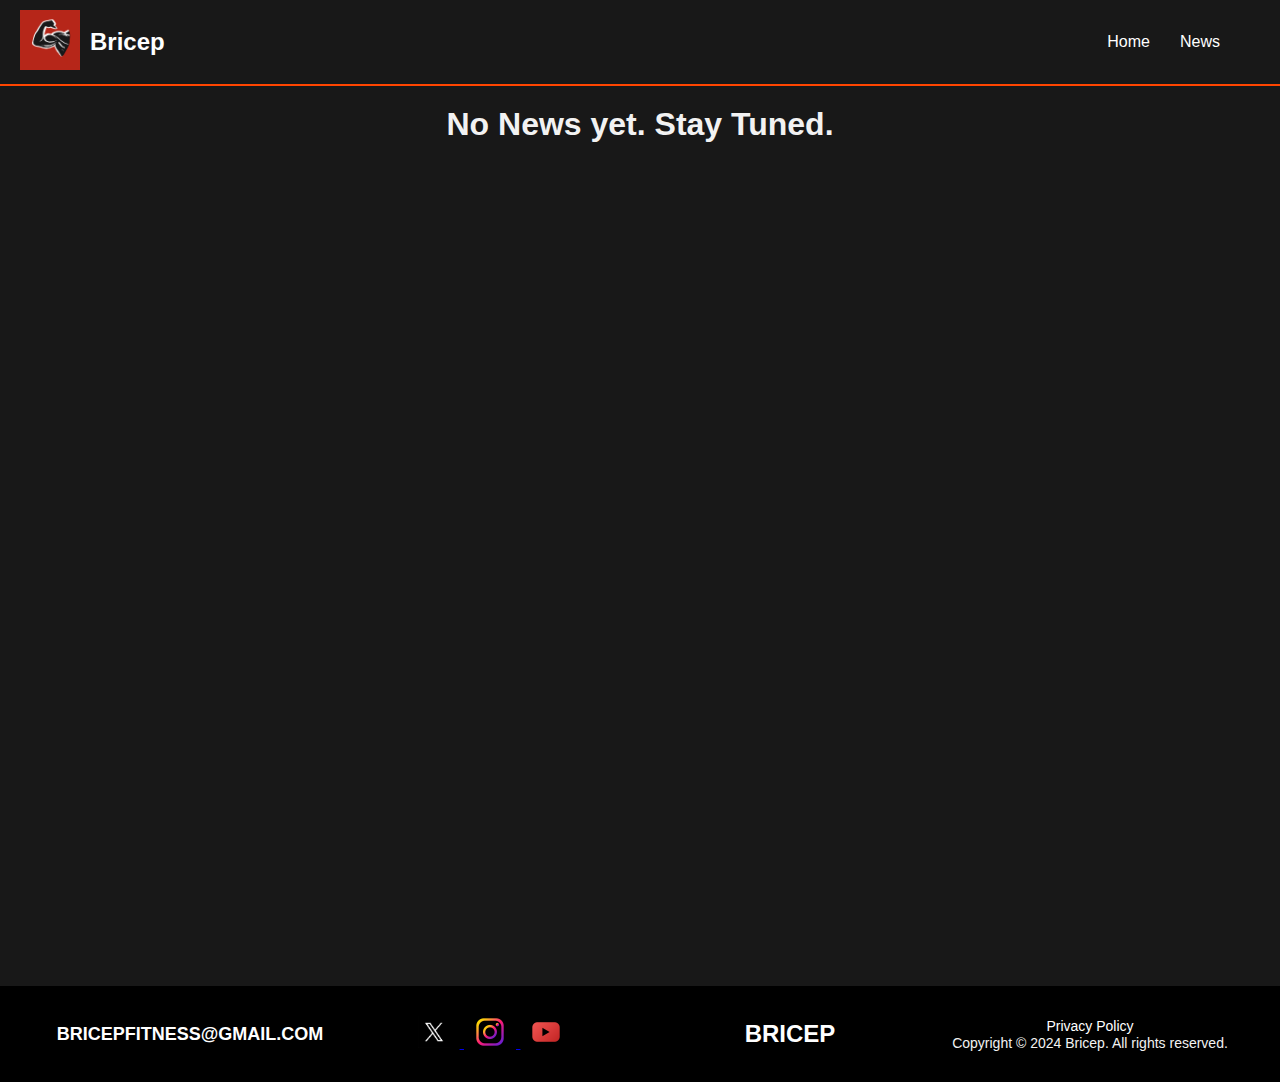
==== news.html @ 66114c31 "First commit" ====
<!DOCTYPE html>
<html lang="en">

<head>
    <meta charset="UTF-8">
    <meta name="viewport" content="width=device-width, initial-scale=1.0">
    <title>Bricep News</title>
    <link rel="stylesheet" href="styles.css">
</head>

<body>
    <nav class="navbar">
        <div class="navbar-container">
            <div class="logo-app-name">
                <div class="logo">
                    <a href="index.html"><img src="Logo-2.png" alt="Bricep Logo"></a>
                </div>

                <div class="app-name">
                    <a href="index.html">Bricep</a>
                </div>
            </div>

            <!-- Navigation Links -->
            <div class="nav-links">
                <ul>
                    <li><a href="index.html">Home</a></li>
                    <li><a href="news.html">News</a></li>
                </ul>
            </div>
        </div>
    </nav>

    <div class="container">
        <!-- Page Content -->
        <div class="news-section">
            <h1>No News yet. Stay Tuned.</h1>
        </div>
    </div>

    <footer>
        <div class="footer-container">
            <div class="footer-contact">
                <a href="mailto:bricepfitness@gmail.com">BRICEPFITNESS@GMAIL.COM</a>
            </div>
            <div class="footer-social">
                <a href="https://x.com/bricep_fitness" target="_blank">
                    <img src="x_icon.avif" alt="X">
                </a>
                <a href="https://www.instagram.com/bricep_fitness/" target="_blank">
                    <img src="instagram_icon.png" alt="Instagram">
                </a>
                <a href="https://www.youtube.com/@Bricep-p9x" target="_blank">
                    <img src="youtube_icon.png" alt="YouTube">
                </a>
            </div>
            <div class="footer-challenge">
                <h3>BRICEP</h3>
            </div>
            <div class="footer-legal">
                <a href="https://www.privacypolicies.com/live/724962c1-6fd9-4aad-9490-e2d5f2d3b46f">Privacy
                    Policy</a>
                <p>Copyright © 2024 Bricep. All rights reserved.</p>
            </div>
        </div>
    </footer>
    </div>

</body>

</html>
---- styles.css ----
* {
	margin: 0;
	padding: 0;
	box-sizing: border-box;
	font-family: 'Montserrat', sans-serif;
}

body {
	font-family: 'Montserrat', sans-serif;
	background-color: #181818;
}

h1,
h2 {
	font-family: 'Montserrat', sans-serif;
	font-weight: 700; /* Bold weight */
	color: #f2f2f2;
}

#showcase {
	display: flex;
	flex-direction: column;
	justify-content: center;
	align-items: evenly;
	text-align: center;
	padding: 50px 20px;
	background-color: #181818;
	min-height: 100vh; /* Ensures it covers the full height */
}

#showcase h1 {
	font-size: 48px;
	margin-bottom: 50px;
	font-weight: bold;
	color: #f2f2f2;
}

p {
	font-family: 'Montserrat', sans-serif;
	font-weight: 400; /* Regular weight */
	color: #f2f2f2;
}

.container {
	display: flex;
	justify-content: space-evenly;
	align-items: center;
	flex-wrap: wrap;
}

.app-section {
	text-align: center;
}

.app-section img {
	width: 250px;
	height: auto;
	margin-bottom: 20px;
}

.app-section h2 {
	font-size: 24px;
	margin-bottom: 10px;
	color: #b80004;
}

.app-section p {
	font-size: 16px;
	color: #ffffff;
	width: 200px;
	margin: 0 auto;
}

.app-section img {
	height: auto;
	margin-bottom: 20px;
	transition: transform 0.3s ease-in-out;
}

/* Center image larger for 3D effect */
.app-section:nth-child(2) img {
	width: 280px; /* Larger size for center image */
}

/* Smaller size for side images */
.app-section:nth-child(1) img,
.app-section:nth-child(3) img {
	width: 220px; /* Smaller size for left and right images */
}

/* Optional: Adding a hover effect to enhance the 3D feel */
.app-section img:hover {
	transform: scale(1.05); /* Slight zoom on hover */
}

/* Mobile responsive adjustments */
@media (max-width: 768px) {
	.container {
		flex-direction: column;
		gap: 30px;
	}

	.app-section img {
		width: 200px;
	}

	#showcase h1 {
		font-size: 36px;
	}
}

/* Download Section Styling */
.download-section {
	text-align: center;
	padding: 20px;
	background-color: #181818; /* Dark background to match your theme */
	border-radius: 10px;
	margin-top: 20px;
}

/* App Store and Google Play button styling */
.store-link {
	display: inline-block;
	text-align: center;
	margin: 0 20px; /* Space between the buttons */
	text-decoration: none;
	color: white; /* Text color */
}

.store-link img {
	width: 150px; /* Adjust size of the store logos */
	height: auto;
	transition: transform 0.3s ease-in-out; /* Smooth transition effect */
}

/* Hover effect for images */
.store-link img:hover {
	transform: scale(1.1); /* Slight zoom-in effect on hover */
}

/* Rating styling */
.store-link p {
	margin-top: 10px;
	font-size: 18px;
	color: #f2f2f2; /* Light text color for ratings */
	font-weight: bold;
}

/* Total downloads text styling */
.download-stats {
	margin-top: 20px;
	font-size: 20px;
	color: #f2f2f2;
	font-weight: bold;
}

/* Responsive for smaller screens */
@media (max-width: 768px) {
	.store-link img {
		width: 120px; /* Make store logos smaller on mobile */
	}
	.download-section {
		padding: 15px;
	}
	.download-stats {
		font-size: 18px;
	}
}

footer {
	background-color: #000;
	padding: 20px 0;
	color: #fff;
	text-align: center;
}

.footer-container {
	display: flex;
	justify-content: space-between;
	align-items: center;
	max-width: 1200px;
	margin: 0 auto;
	flex-wrap: wrap;
	margin-top: auto;
}

.footer-contact,
.footer-social,
.footer-challenge,
.footer-legal {
	flex: 1;
	margin: 10px 0;
}

.footer-contact a,
.footer-legal a {
	color: #fff;
	text-decoration: none;
	font-size: 18px;
	font-weight: bold;
}

.footer-social a img {
	width: 32px;
	margin: 0 10px;
}

.footer-challenge h3 {
	font-family: 'Montserrat', sans-serif;
	font-size: 24px;
	font-weight: bold;
}

.footer-legal p {
	font-size: 14px;
}

.footer-legal a {
	font-size: 14px;
	font-weight: normal;
}

@media (max-width: 768px) {
	.footer-container {
		flex-direction: column;
		text-align: center;
	}
}

/* Navbar Styles */
.navbar {
	background-color: #181818; /* Dark background */
	padding: 10px 20px;
	top: 0;
	width: 100%;
	z-index: 100;
	display: flex;
	border-bottom: 2px solid #ff4500;
	align-items: center;
	justify-content: space-between;
}

.navbar-container {
	display: flex;
	align-items: center;
	justify-content: flex-start;
	width: 100%;
	max-width: 1200px; /* Width limit for large screens */
}

/* Logo and App Name Container */
.logo-app-name {
	display: flex;
	align-items: center;
	justify-content: flex-start; /* Aligns logo and app name to the left */
	flex: 1; /* Takes up space to push nav links to center */
}

/* Logo Styles */
.logo img {
	width: 60px; /* Adjust logo size */
	height: auto;
}

.app-name a {
	color: #ffffff;
	font-size: 24px;
	font-weight: bold;
	text-decoration: none;
	margin-left: 10px;
}

/* Navigation Links */
.nav-links {
	flex: 0; /* Set flex to 0 to avoid extra space */
	display: flex;
	justify-content: flex-start; /* Align the navigation links to the left */
	margin-left: 40px; /* Add margin-left to create space between logo and links */
}

.nav-links ul {
	list-style: none;
	display: flex;
	align-items: center;
	justify-content: center;
}

.nav-links li {
	margin-left: 30px; /* Adjust this value for spacing between the links */
}

.nav-links a {
	color: #ffffff;
	text-decoration: none;
	font-size: 16px;
	font-weight: 500;
	position: relative;
	padding: 5px 0;
}

/* Hover effect for navigation links */
.nav-links a:hover::after {
	content: '';
	position: absolute;
	left: 0;
	bottom: -5px;
	width: 100%;
	height: 2px;
	background-color: #ff4500; /* Accent color for hover underline */
}

/* Sticky Nav */
.navbar.sticky {
	position: fixed;
	top: 0;
	width: 100%;
}

/* Responsive for smaller screens */
@media (max-width: 768px) {
	.nav-links ul {
		flex-direction: row;
		margin-top: 10px;
	}

	.nav-links li {
		margin-left: 0;
		margin-bottom: 15px;
		margin-right: 15px;
	}

	.app-name a {
		font-size: 20px;
	}
}

/* News Section */
.news-section {
	text-align: center; /* Center align section title */
	min-height: 100vh;
	padding: 20px 0;
}

.news-grid {
	display: grid;
	grid-template-columns: repeat(2, 1fr); /* Two columns */
	gap: 20px; /* Space between articles */
	justify-items: center; /* Center items in grid */
}

.news-article {
	position: relative;
	overflow: hidden;
	border-radius: 8px;
	transition: transform 0.3s;
	width: 80%; /* Reduced width for articles */
	max-width: 400px; /* Maximum width for larger screens */
	height: 250px; /* Increased height for articles */
}

.article-image {
	width: 100%;
	height: 100%; /* Use full height of the article */
	object-fit: cover;
	border-radius: 8px;
}

.article-overlay {
	position: absolute;
	bottom: 0;
	left: 0;
	right: 0;
	color: white;
	display: flex;
	justify-content: center;
	padding: 15px;
	text-align: center;
}

.article-overlay h2 {
	font-size: 1.25em;
	margin: 0;
}

.news-article:hover {
	transform: scale(1.05);
}

/* Different widths for articles */
.news-article:nth-child(odd) {
	grid-column: span 1; /* First article takes 1 column */
}

.news-article:nth-child(even) {
	grid-column: span 2; /* Second article takes 2 columns */
}
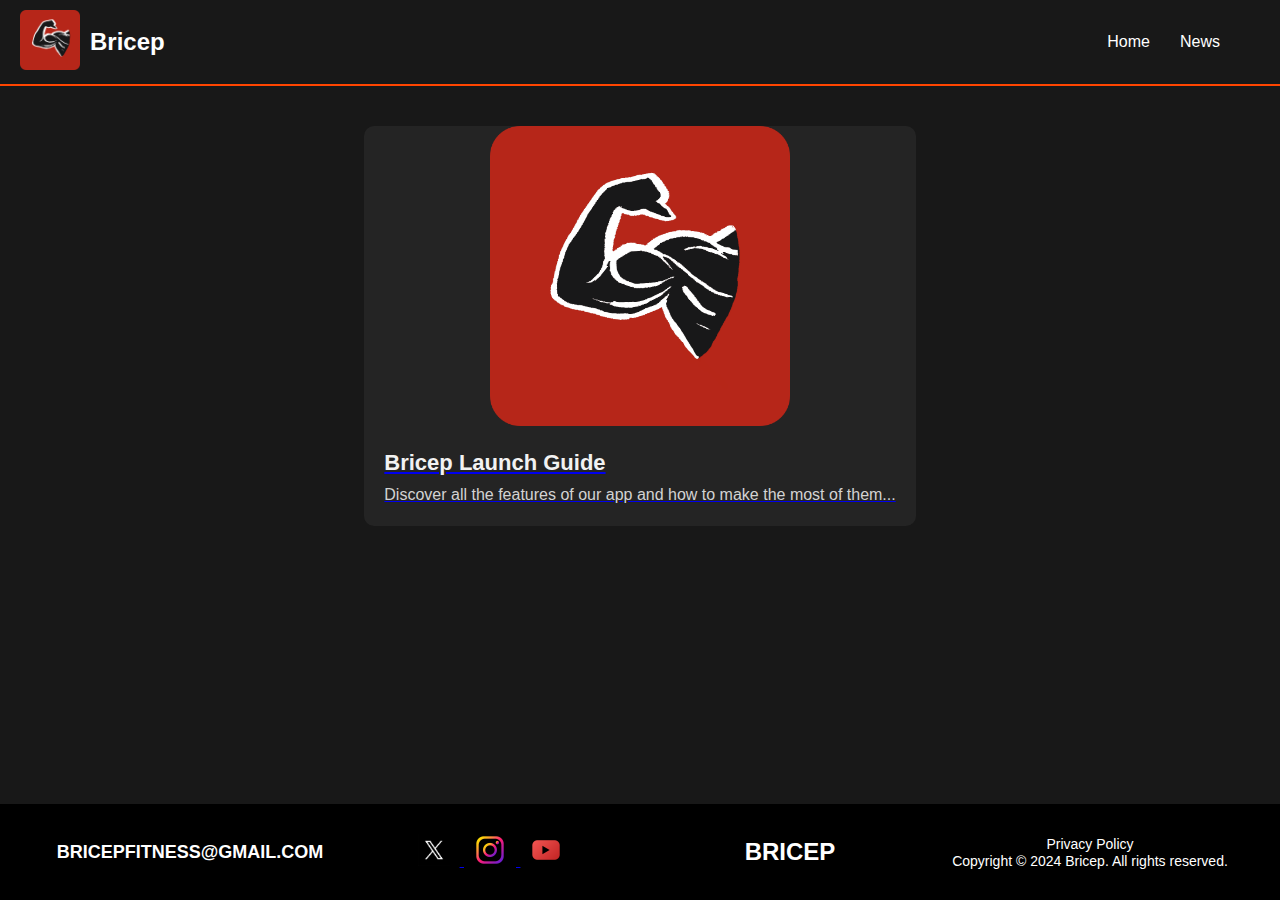
==== commit 3b271f66: "Bricep Launch" ====
--- a/news.html
+++ b/news.html
@@ -5,7 +5,7 @@
     <meta charset="UTF-8">
     <meta name="viewport" content="width=device-width, initial-scale=1.0">
     <title>Bricep News</title>
-    <link rel="stylesheet" href="styles.css">
+    <link rel="stylesheet" href="news-styles.css">
 </head>
 
 <body>
@@ -31,12 +31,24 @@
         </div>
     </nav>
 
-    <div class="container">
-        <!-- Page Content -->
-        <div class="news-section">
-            <h1>No News yet. Stay Tuned.</h1>
+    <!-- News Section -->
+    <section class="news-section">
+        <div class="news-container">
+            <div class="news-grid">
+                <!-- Article 1 -->
+                <div class="news-card">
+                    <a href="launch-guide/launch_guide.html">
+                        <img src="Logo-2.png" alt="Bricep Launch">
+                        <div class="news-card-content">
+                            <h2>Bricep Launch Guide</h2>
+                            <p>Discover all the features of our app and how to make the most of them...</p>
+                        </div>
+                    </a>
+                </div>
+                <!-- Add more articles as needed -->
+            </div>
         </div>
-    </div>
+    </section>
 
     <footer>
         <div class="footer-container">
--- a/news-styles.css
+++ b/news-styles.css
@@ -0,0 +1,372 @@
+* {
+	margin: 0;
+	padding: 0;
+	box-sizing: border-box;
+	font-family: 'Montserrat', sans-serif;
+}
+
+body {
+	font-family: 'Montserrat', sans-serif;
+	background-color: #181818;
+	display: flex;
+	flex-direction: column;
+	min-height: 100vh;
+	background-color: #181818;
+	color: #fff;
+}
+
+h1,
+h2 {
+	font-family: 'Montserrat', sans-serif;
+	font-weight: 700; /* Bold weight */
+	color: #f2f2f2;
+}
+
+/* Download Section Styling */
+.download-section {
+	text-align: center;
+	padding: 20px;
+	background-color: #181818; /* Dark background to match your theme */
+	border-radius: 10px;
+	margin-top: 20px;
+}
+
+/* App Store and Google Play button styling */
+.store-link {
+	display: inline-block;
+	text-align: center;
+	margin: 0 20px; /* Space between the buttons */
+	text-decoration: none;
+	color: white; /* Text color */
+}
+
+.store-link img {
+	width: 150px; /* Adjust size of the store logos */
+	height: auto;
+	transition: transform 0.3s ease-in-out; /* Smooth transition effect */
+}
+
+/* Hover effect for images */
+.store-link img:hover {
+	transform: scale(1.1); /* Slight zoom-in effect on hover */
+}
+
+/* Rating styling */
+.store-link p {
+	margin-top: 10px;
+	font-size: 18px;
+	color: #f2f2f2; /* Light text color for ratings */
+	font-weight: bold;
+}
+
+/* Total downloads text styling */
+.download-stats {
+	margin-top: 20px;
+	font-size: 20px;
+	color: #f2f2f2;
+	font-weight: bold;
+}
+
+/* Responsive for smaller screens */
+@media (max-width: 768px) {
+	.store-link img {
+		width: 120px; /* Make store logos smaller on mobile */
+	}
+	.download-section {
+		padding: 15px;
+	}
+	.download-stats {
+		font-size: 18px;
+	}
+}
+
+footer {
+	background-color: #000;
+	padding: 20px 0;
+	color: #fff;
+	text-align: center;
+}
+
+.footer-container {
+	display: flex;
+	justify-content: space-between;
+	align-items: center;
+	max-width: 1200px;
+	margin: 0 auto;
+	flex-wrap: wrap;
+	margin-top: auto;
+}
+
+.footer-contact,
+.footer-social,
+.footer-challenge,
+.footer-legal {
+	flex: 1;
+	margin: 10px 0;
+}
+
+.footer-contact a,
+.footer-legal a {
+	color: #fff;
+	text-decoration: none;
+	font-size: 18px;
+	font-weight: bold;
+}
+
+.footer-social a img {
+	width: 32px;
+	margin: 0 10px;
+}
+
+.footer-challenge h3 {
+	font-family: 'Montserrat', sans-serif;
+	font-size: 24px;
+	font-weight: bold;
+}
+
+.footer-legal p {
+	font-size: 14px;
+}
+
+.footer-legal a {
+	font-size: 14px;
+	font-weight: normal;
+}
+
+@media (max-width: 768px) {
+	.footer-container {
+		flex-direction: column;
+		text-align: center;
+	}
+}
+
+/* Navbar Styles */
+.navbar {
+	background-color: #181818; /* Dark background */
+	padding: 10px 20px;
+	top: 0;
+	width: 100%;
+	z-index: 100;
+	display: flex;
+	border-bottom: 2px solid #ff4500;
+	align-items: center;
+	justify-content: space-between;
+}
+
+.navbar-container {
+	display: flex;
+	align-items: center;
+	justify-content: flex-start;
+	width: 100%;
+	max-width: 1200px; /* Width limit for large screens */
+}
+
+/* Logo and App Name Container */
+.logo-app-name {
+	display: flex;
+	align-items: center;
+	justify-content: flex-start; /* Aligns logo and app name to the left */
+	flex: 1; /* Takes up space to push nav links to center */
+}
+
+/* Logo Styles */
+.logo img {
+	width: 60px; /* Adjust logo size */
+	height: auto;
+}
+
+.app-name a {
+	color: #ffffff;
+	font-size: 24px;
+	font-weight: bold;
+	text-decoration: none;
+	margin-left: 10px;
+}
+
+/* Navigation Links */
+.nav-links {
+	flex: 0; /* Set flex to 0 to avoid extra space */
+	display: flex;
+	justify-content: flex-start; /* Align the navigation links to the left */
+	margin-left: 40px; /* Add margin-left to create space between logo and links */
+}
+
+.nav-links ul {
+	list-style: none;
+	display: flex;
+	align-items: center;
+	justify-content: center;
+}
+
+.nav-links li {
+	margin-left: 30px; /* Adjust this value for spacing between the links */
+}
+
+.nav-links a {
+	color: #ffffff;
+	text-decoration: none;
+	font-size: 16px;
+	font-weight: 500;
+	position: relative;
+	padding: 5px 0;
+}
+
+/* Hover effect for navigation links */
+.nav-links a:hover::after {
+	content: '';
+	position: absolute;
+	left: 0;
+	bottom: -5px;
+	width: 100%;
+	height: 2px;
+	background-color: #ff4500; /* Accent color for hover underline */
+}
+
+/* Sticky Nav */
+.navbar.sticky {
+	position: fixed;
+	top: 0;
+	width: 100%;
+}
+
+/* Responsive for smaller screens */
+@media (max-width: 768px) {
+	.nav-links ul {
+		flex-direction: row;
+		margin-top: 10px;
+	}
+
+	.nav-links li {
+		margin-left: 0;
+		margin-bottom: 15px;
+		margin-right: 15px;
+	}
+
+	.app-name a {
+		font-size: 20px;
+	}
+}
+
+/* News Section */
+.news-section {
+	padding: 40px 20px;
+	max-width: 1200px;
+	margin: 0 auto;
+	flex-grow: 1;
+}
+
+.news-container h1 {
+	text-align: center;
+	font-size: 36px;
+	color: #ff4500;
+	margin-bottom: 40px;
+}
+
+.news-grid {
+	display: grid;
+	grid-template-columns: repeat(auto-fit, minmax(300px, 1fr));
+	gap: 30px;
+}
+
+.news-card:hover {
+	transform: scale(1.05);
+}
+
+.news-card {
+	background-color: #242424;
+	border-radius: 10px;
+	overflow: hidden;
+	transition: transform 0.3s ease;
+	min-height: 400px; /* Adjust the min-height as needed */
+}
+
+.news-card img {
+	width: 100%;
+	height: 300px; /* Adjust the height of the image */
+	object-fit: contain;
+}
+
+.news-card-content {
+	padding: 20px;
+}
+
+.news-card-content h2 {
+	font-size: 22px;
+	margin-bottom: 10px;
+}
+
+.news-card-content p {
+	font-size: 16px;
+	color: #d3d3d3;
+}
+
+@media (max-width: 768px) {
+	/* General adjustments */
+	h1 {
+		font-size: 28px; /* Adjust main heading size */
+	}
+
+	h2 {
+		font-size: 24px; /* Adjust secondary heading size */
+	}
+
+	.news-container h1 {
+		font-size: 30px; /* Adjust news section heading */
+	}
+
+	.news-card-content h2 {
+		font-size: 18px; /* Adjust news card heading */
+	}
+
+	.news-card-content p {
+		font-size: 14px; /* Adjust news card paragraph */
+	}
+
+	.download-section {
+		padding: 15px; /* Less padding on mobile */
+	}
+
+	.store-link img {
+		width: 120px; /* Smaller logos on mobile */
+	}
+
+	.download-stats {
+		font-size: 18px; /* Adjust font size for stats */
+	}
+
+	/* Footer adjustments */
+	.footer-container {
+		flex-direction: column;
+		text-align: center;
+	}
+
+	.navbar {
+		flex-direction: column; /* Stack items vertically */
+	}
+
+	.nav-links {
+		margin-left: 0; /* Remove left margin on mobile */
+		flex-direction: column; /* Stack links vertically */
+	}
+
+	.nav-links li {
+		margin-left: 0; /* Remove margin on links */
+		margin-bottom: 10px; /* Add margin between links */
+	}
+
+	.app-name a {
+		font-size: 20px; /* Smaller app name size */
+	}
+
+	.hero-text h1 {
+		font-size: 24px; /* Smaller hero heading */
+	}
+
+	.hero-text p {
+		font-size: 14px; /* Smaller hero date */
+	}
+
+	.news-grid {
+		grid-template-columns: 1fr; /* Stack news cards vertically */
+	}
+}
